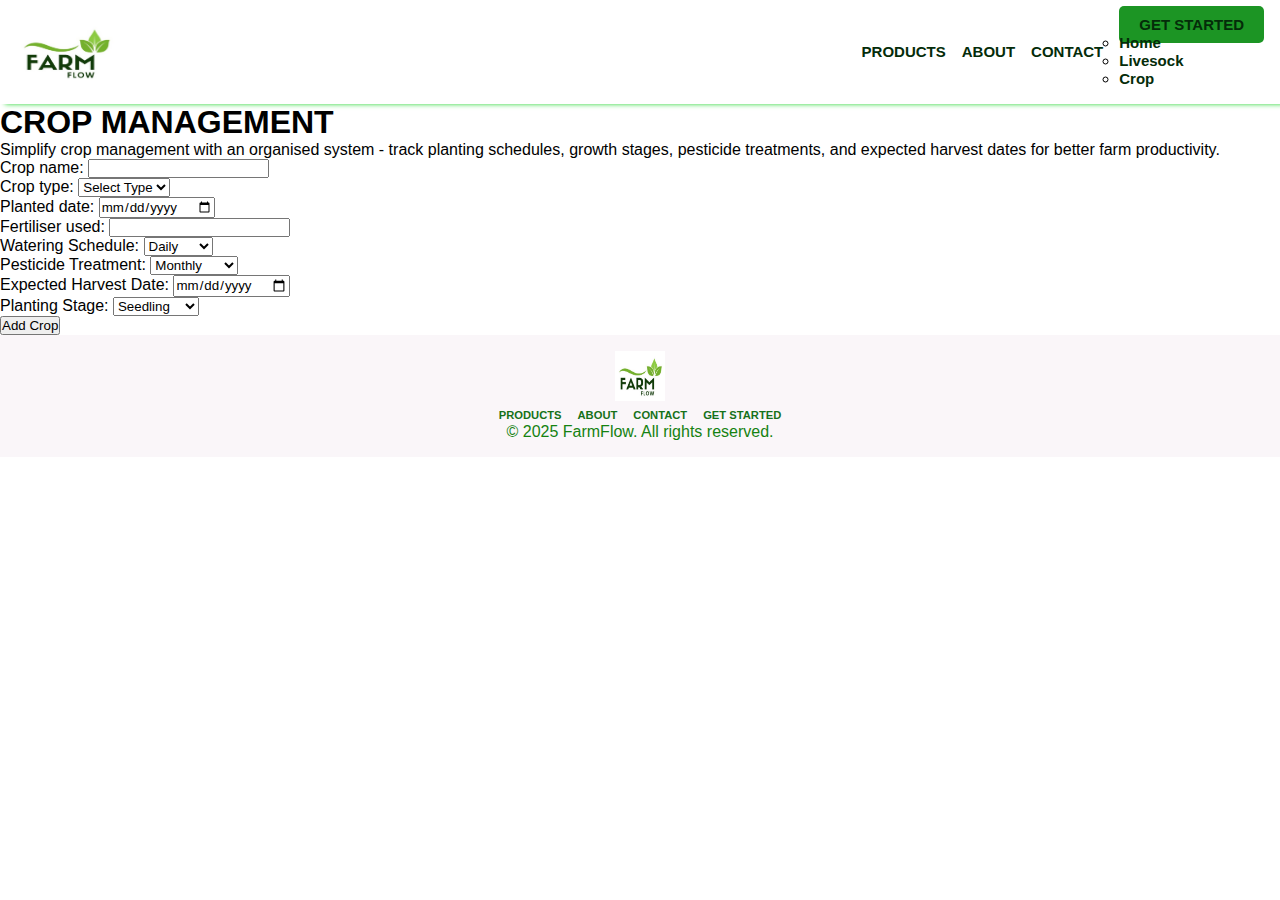
==== crop.html @ d1b39164 "Update crop.html" ====
<!DOCTYPE html>
<html lang="en">

<head>
    <meta charset="UTF-8">
    <meta name="viewport" content="width=device-width, initial-scale=1.0">
    <title>Smart Farming Solutions | FarmFlow</title>
    <link rel="shortcut icon" type="images/jpg" href="IMAGES/logo.jpg">
    <link rel="stylesheet" href="https://cdnjs.cloudflare.com/ajax/libs/font-awesome/6.4.2/css/all.min.css">
    <link rel="stylesheet" href="style.css">
</head>

<body>
    <header>
        <header>
            <nav>
                <img src="IMAGES/logo.jpg" class="logo">
                <button class="menu-toggle"><i class="fas fa-bars"></i></button>
                <ul class="nav-links">
                    <li><a href="#products">PRODUCTS</a></li>
                    <li><a href="#about">ABOUT</a></li>
                    <li><a href="#contact">CONTACT</a></li>
                    <li class="dropdown"><a href="#" class="btn">GET STARTED</a>
                        <ul id="dropdown-menu">
                            <li><a href="index.html">Home</a></li>
                            <li><a href="livestock.html">Livesock</a></li>
                            <li><a href="crop.html">Crop</a></li>
                        </ul>
                    </li>
                </ul>
            </nav>
        </header>
    </header>
    <section id="crop">
    <h1>CROP MANAGEMENT</h1>
    <p> Simplify crop management with an organised system - track planting schedules, growth stages, pesticide
        treatments, and expected harvest dates for better farm productivity.</p>
        <div class="crop-form">
    <form action="">
        <label for="crop-name">Crop name:</label>
        <input type="text" required> <br>

        <label for="">Crop type:</label>
        <select name="" id="">
            <option value="">Select Type</option>
            <option value="">Grains </option>
            <option value="">Fruits</option>
            <option value="">Vegetables</option>
        </select> <br>

        <label for="">Planted date:</label>
        <input type="date"> <br>

        <label for="">Fertiliser used:</label>
        <input type="text"> <br>


        <label for="">Watering Schedule:</label>
        <select name="" id="">
            <option value="">Daily</option>
            <option value="">Weekly</option>
            <option value="">Monthly</option>
        </select> <br>

        <label for="">Pesticide Treatment:</label>
        <select name="" id="">
            <option value="">Monthly</option>
            <option value="">Quarterly</option>
            <option value="">Bi-annually</option>
        </select> <br>

        <label for="">Expected Harvest Date:</label>
        <input type="date"> <br>

        <label for="">Planting Stage:</label>
        <select name="" id="">
            <option value="Seedling">Seedling</option>
            <option value="">Vegetative</option>
            <option value="">Harvesting</option> <br>
        </select> <br>

        <button>Add Crop</button>

    </form>
</div>
</section>

    <footer class="footer">
        <div class="container">
            <div class="footer-logo">
                <img src="IMAGES/logo.jpg" alt=" Company logo" style="width: 50px; 
                 height: 50px;"></a>
            </div>

            <div class="footer-nav">
                <ul>
                    <li><a href="#products">PRODUCTS</a></li>
                    <li><a href="#about">ABOUT</a></li>
                    <li><a href="#contact">CONTACT</a></li>
                    <li><a href="#cta">GET STARTED</a></li>
                </ul>
            </div>

            <P class="footer-copyright">
                &copy; 2025 FarmFlow. All rights reserved.
            </P>
        </div>
    </footer>
<script src="script.js"></script>
</body>

</html>
---- style.css ----
*{
    margin: 0;
    padding: 0;
    box-sizing: border-box;
    font-family: 'Segoe UI', Tahoma, Geneva, Verdana, sans-serif; 
}
body {
    width: 100%;
}

/* NavBar */
nav {
    display: flex;
    justify-content: space-between;
    align-items: center;
    padding: 1rem 1rem;
    background-color: white;
    position: relative;
    box-shadow:5px 0px 5px #21d62d;
}

.nav-links {
    display: flex;
    align-items: center;
    gap: 1rem;
    list-style: none;
}

.nav-links li a {
    color: rgb(4, 44, 9);
    text-decoration: none;
    font-size: 15px;
    font-weight: 700;
}
.nav-links li a:hover,
.nav-links li a.active {
    color: rgb(80, 219, 52);
}
.logo{
    width: 100px;
    height: 65px;
}
.menu-toggle {
    display: none;
    font-size: 24px;
    background: none;
    border: none;
    cursor: pointer;
    color: rgb(4, 44, 9);
}

/* Hero Section */
.hero {
    background-image: url(IMAGES/back3.jpg);
    position: relative;
    height: 80vh;
    width:auto;
    display: flex;
    flex-direction: column;
    align-items: center;
    justify-content: center;
    background-repeat: no-repeat;
    background-size: cover;
    text-align: center;
    padding: 20px;
}
.btn {
    background-color: #1c9524;
    padding: 10px 20px;
    border-radius: 5px;
    text-decoration: none;
    color: rgb(250, 245, 245);
}
.btn:hover{
background-color: rgb(7, 68, 31);
color: rgb(255, 255, 255);
}
.text-background {
    background-color: rgba(244, 240, 242, 0.678);
    width: auto;
    height: auto;
    padding: 2rem;
    border-radius: 20px;
}
.hero h1 {
    font-size: 2.5rem;
    color: #1c9524;
}
.hero p{
    font-size: 1rem;
    color: #052b08;
    margin-bottom: 2rem; 
}
/* Products Section */
.products {
    text-align: center;
    padding: 50px 20px;
    color: #1c9524;
    font-size: 20px;
}

.feature-list {
    display: flex;
    justify-content: center;
    flex-wrap: wrap;
    gap: 3rem;
    padding: 2rem 1rem;
    background-color: white
}

.feature {
    width: calc(100% / 3 - 2rem);
    min-width: 200px;
    padding: 1rem;
    border-radius: 15px;
    cursor: pointer;
    box-shadow: 6px 6px 10px rgb(38, 85, 6);
    background-color: rgb(255, 255, 255);
    text-align: center;
    transition: background-color 0.3s;

}
.feature img {
    width: 80%;
    border-radius: 15px;
}
.feature h3{
    font-size: 20px;
    color: #052b08;
}
.feature p{
    font-size: 15px;
}
/* Call to Action */
.cta {
    text-align: center;
    padding: 40px;
    background: #066e0e;
    color: white;
} 

.cta button {
    padding: 10px 20px;
    border: none;
    background: white;
    color: #13761f;
    font-size: 1.2rem;
    font-weight: 600;
    margin: 10px;
    border-radius: 5px;
}
.cta button:hover{
    background-color: rgb(7, 68, 31);
color: rgb(255, 255, 255);
}

/* Contact */
.contact {
    background-image: url(IMAGES/farm.jpg);
    padding: 30px;
    color: white;
    margin-top: 20px;
    position: relative;
    height: 50vh;
    width:auto;
    flex-direction: column;
    justify-content: center;
    background-repeat: no-repeat;
    background-size: cover;  
}
.contact h2{
    font-size: 3rem;
    font-style: italic;
}

.contact p{
    font-size: 1.1rem;
}
/* footer */
.footer {
    background-color: #faf6f9;
    color: #158211;
    padding: 1rem;
    text-align: center;
}

.footer-nav ul {
    list-style: none;
    display: flex;
    justify-content: center;
    gap: 1rem;
}

.footer-nav ul li a {
    text-decoration: none;
    color: #167119;
    font-size: 0.7rem;
    font-weight: 600;
}

.footer-nav ul li a:hover {
    color: #091a01;
}
p2 {
    font-size: 10px;
    margin: 0;
    padding: 10PX;
    color: #066e0d;
}


@media (max-width: 768px) {
    .nav-links {
        display: none;
        flex-direction: column;
        position: absolute;
        top: 97px;
        right: 0;
        background: white;
        width: 100%;
        box-shadow: 0 4px 6px rgba(0, 0, 0, 0.842);
        padding: 10px 10px 20px 10px;
        z-index: 10;
    }

    .nav-links.active {
        display: flex;
    }

    .menu-toggle {
        display: block;
    }
}
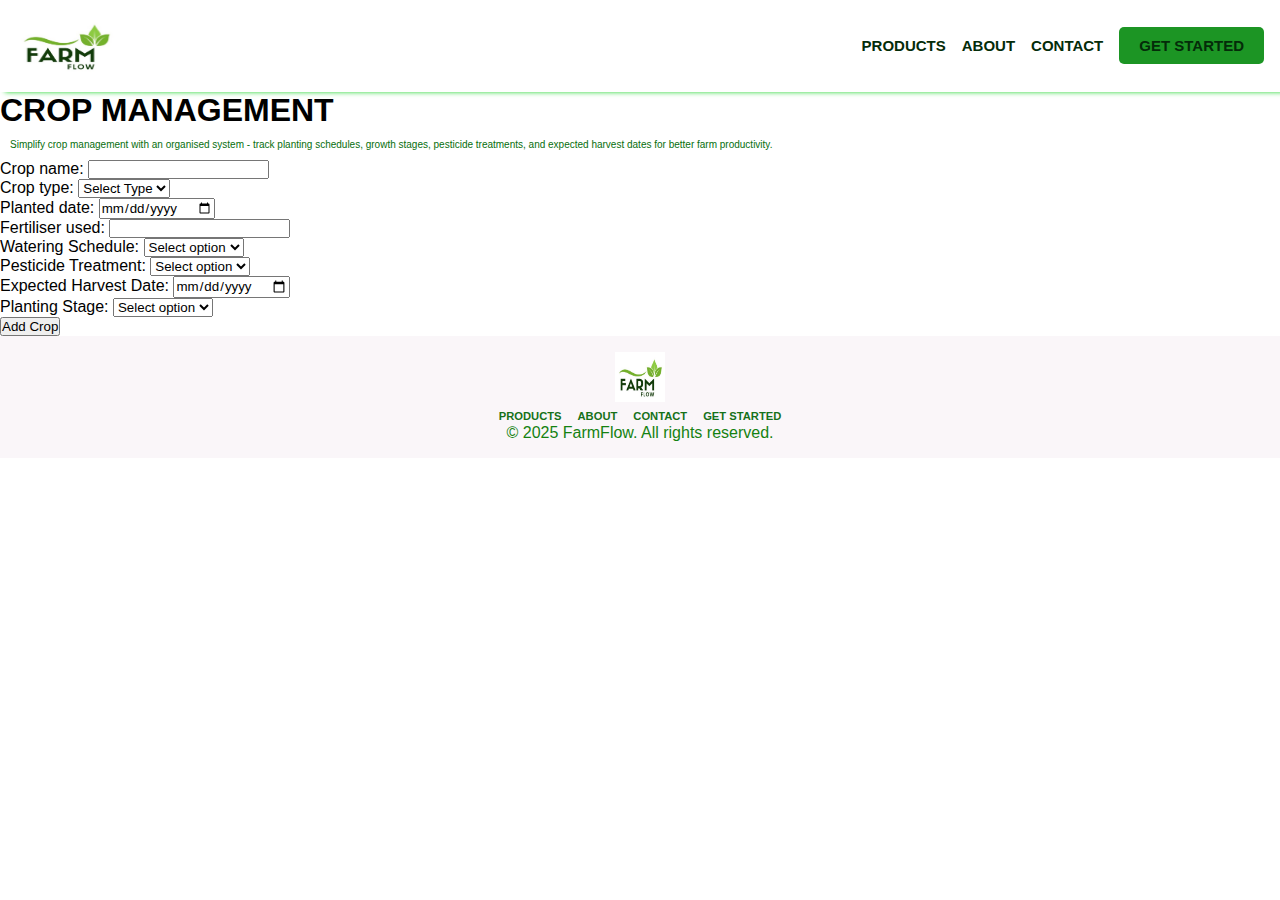
==== commit 05d250eb: "Add files via upload" ====
--- a/crop.html
+++ b/crop.html
@@ -1,95 +1,85 @@
 <!DOCTYPE html>
 <html lang="en">
-
 <head>
     <meta charset="UTF-8">
     <meta name="viewport" content="width=device-width, initial-scale=1.0">
     <title>Smart Farming Solutions | FarmFlow</title>
     <link rel="shortcut icon" type="images/jpg" href="IMAGES/logo.jpg">
-    <link rel="stylesheet" href="https://cdnjs.cloudflare.com/ajax/libs/font-awesome/6.4.2/css/all.min.css">
     <link rel="stylesheet" href="style.css">
+    <script defer src="script.js"></script>
+
 </head>
-
 <body>
     <header>
-        <header>
-            <nav>
-                <img src="IMAGES/logo.jpg" class="logo">
-                <button class="menu-toggle"><i class="fas fa-bars"></i></button>
-                <ul class="nav-links">
-                    <li><a href="#products">PRODUCTS</a></li>
-                    <li><a href="#about">ABOUT</a></li>
-                    <li><a href="#contact">CONTACT</a></li>
-                    <li class="dropdown"><a href="#" class="btn">GET STARTED</a>
-                        <ul id="dropdown-menu">
-                            <li><a href="index.html">Home</a></li>
-                            <li><a href="livestock.html">Livesock</a></li>
-                            <li><a href="crop.html">Crop</a></li>
-                        </ul>
-                    </li>
-                </ul>
-            </nav>
-        </header>
-    </header>
-    <section id="crop">
+        <nav>
+            <img src="IMAGES/logo.jpg" style="width: 100px; height: 60px;"></img>
+            <ul class="nav-links">
+                <li><a href="#products">PRODUCTS</a></li>
+                <li><a href="#about">ABOUT</a></li>
+                <li><a href="#contact">CONTACT</a></li>
+                <li><a href="#cta" class="btn">GET STARTED</a></li>
+            </ul>
+
+     </nav>
+    </header>       
     <h1>CROP MANAGEMENT</h1>
-    <p> Simplify crop management with an organised system - track planting schedules, growth stages, pesticide
-        treatments, and expected harvest dates for better farm productivity.</p>
-        <div class="crop-form">
+<p> Simplify crop management with an organised system - track planting schedules, growth stages, pesticide treatments, and expected harvest dates for better farm productivity.</p>
     <form action="">
         <label for="crop-name">Crop name:</label>
         <input type="text" required> <br>
 
         <label for="">Crop type:</label>
         <select name="" id="">
-            <option value="">Select Type</option>
-            <option value="">Grains </option>
-            <option value="">Fruits</option>
-            <option value="">Vegetables</option>
-        </select> <br>
+        <option value="">Select Type</option>
+        <option value="">Grains </option>
+        <option value="">Fruits</option>
+        <option value="">Vegetables</option>
+    </select> <br>
 
-        <label for="">Planted date:</label>
-        <input type="date"> <br>
+    <label for="">Planted date:</label>
+    <input type="date"> <br>
 
-        <label for="">Fertiliser used:</label>
-        <input type="text"> <br>
+    <label for="">Fertiliser used:</label>
+    <input type="text"> <br>
 
 
-        <label for="">Watering Schedule:</label>
-        <select name="" id="">
-            <option value="">Daily</option>
-            <option value="">Weekly</option>
-            <option value="">Monthly</option>
-        </select> <br>
+    <label for="">Watering Schedule:</label>
+    
+    <select name="" id="">
+        <option value="">Select option</option>
+        <option value="">Daily</option>
+        <option value="">Weekly</option>
+        <option value="">Monthly</option>
+    </select> <br>
 
-        <label for="">Pesticide Treatment:</label>
-        <select name="" id="">
-            <option value="">Monthly</option>
-            <option value="">Quarterly</option>
-            <option value="">Bi-annually</option>
-        </select> <br>
+    <label for="">Pesticide Treatment:</label>
+   <select name="" id="">
+    <option value="">Select option</option>
+        <option value="">Monthly</option>
+        <option value="">Quarterly</option>
+        <option value="">Bi-annually</option></optgroup>
+    </select> <br>
 
-        <label for="">Expected Harvest Date:</label>
-        <input type="date"> <br>
+    <label for="">Expected Harvest Date:</label>
+    <input type="date"> <br>
 
-        <label for="">Planting Stage:</label>
-        <select name="" id="">
-            <option value="Seedling">Seedling</option>
-            <option value="">Vegetative</option>
-            <option value="">Harvesting</option> <br>
-        </select> <br>
-
-        <button>Add Crop</button>
+    <label for="">Planting Stage:</label>
+    <select name="" id="">
+        <option value="">Select option</option>
+        <option value="Seedling">Seedling</option>
+        <option value="">Vegetative</option>
+        <option value="">Harvesting</option>  <br>
+</select> <br>
+    
+<button>Add Crop</button> 
 
     </form>
-</div>
-</section>
 
     <footer class="footer">
         <div class="container">
             <div class="footer-logo">
                 <img src="IMAGES/logo.jpg" alt=" Company logo" style="width: 50px; 
-                 height: 50px;"></a>
+                 height: 50PX;"></a>
             </div>
 
             <div class="footer-nav">
@@ -97,16 +87,15 @@
                     <li><a href="#products">PRODUCTS</a></li>
                     <li><a href="#about">ABOUT</a></li>
                     <li><a href="#contact">CONTACT</a></li>
-                    <li><a href="#cta">GET STARTED</a></li>
-                </ul>
+                    <li><a href="#cta">GET STARTED</a></li>  
+                  </ul>  
             </div>
-
-            <P class="footer-copyright">
+    
+            <P2 class="footer-copyright">
                 &copy; 2025 FarmFlow. All rights reserved.
-            </P>
+            </P2>
         </div>
     </footer>
-<script src="script.js"></script>
+
 </body>
-
-</html>
+</html>--- a/style.css
+++ b/style.css
@@ -1,233 +1,434 @@
-*{
-    margin: 0;
-    padding: 0;
-    box-sizing: border-box;
-    font-family: 'Segoe UI', Tahoma, Geneva, Verdana, sans-serif; 
-}
+* {
+  margin: 0;
+  padding: 0;
+  box-sizing: border-box;
+  font-family: "Segoe UI", Tahoma, Geneva, Verdana, sans-serif;
+}
+
 body {
-    width: 100%;
+  width: 100%;
 }
 
 /* NavBar */
 nav {
-    display: flex;
-    justify-content: space-between;
-    align-items: center;
-    padding: 1rem 1rem;
-    background-color: white;
-    position: relative;
-    box-shadow:5px 0px 5px #21d62d;
+  display: flex;
+  justify-content: space-between;
+  align-items: center;
+  padding: 1rem 1rem;
+  background-color: white;
+  position: relative;
+  box-shadow: 5px 0px 5px #21d62d;
 }
 
 .nav-links {
-    display: flex;
-    align-items: center;
-    gap: 1rem;
-    list-style: none;
+  display: flex;
+  align-items: center;
+  gap: 1rem;
+  list-style: none;
 }
 
 .nav-links li a {
-    color: rgb(4, 44, 9);
-    text-decoration: none;
-    font-size: 15px;
-    font-weight: 700;
-}
+  color: rgb(4, 44, 9);
+  text-decoration: none;
+  font-size: 15px;
+  font-weight: 700;
+}
+
 .nav-links li a:hover,
 .nav-links li a.active {
-    color: rgb(80, 219, 52);
-}
-.logo{
-    width: 100px;
-    height: 65px;
+  color: rgb(80, 219, 52);
+}
+
+.logo {
+  width: 100px;
+  height: 65px;
 }
 .menu-toggle {
-    display: none;
-    font-size: 24px;
-    background: none;
-    border: none;
-    cursor: pointer;
-    color: rgb(4, 44, 9);
+  display: none;
+  font-size: 24px;
+  background: none;
+  border: none;
+  cursor: pointer;
+  color: rgb(4, 44, 9);
 }
 
 /* Hero Section */
 .hero {
-    background-image: url(IMAGES/back3.jpg);
-    position: relative;
-    height: 80vh;
-    width:auto;
+  background-image: url(IMAGES/back3.jpg);
+  position: relative;
+  height: 80vh;
+  width: auto;
+  display: flex;
+  flex-direction: column;
+  align-items: center;
+  justify-content: center;
+  background-repeat: no-repeat;
+  background-size: cover;
+  text-align: center;
+  padding: 20px;
+}
+
+.btn {
+  background-color: #1c9524;
+  padding: 10px 20px;
+  border-radius: 5px;
+  text-decoration: none;
+  color: rgb(250, 245, 245);
+}
+
+.btn:hover {
+  background-color: rgb(7, 68, 31);
+  color: rgb(255, 255, 255);
+}
+
+.text-background {
+  background-color: rgba(244, 240, 242, 0.678);
+  width: auto;
+  height: auto;
+  padding: 2rem;
+  border-radius: 20px;
+}
+
+.hero h1 {
+  font-size: 2.5rem;
+  color: #1c9524;
+}
+
+.hero p {
+  font-size: 1rem;
+  color: #052b08;
+  margin-bottom: 2rem;
+}
+
+/* Products Section */
+.products {
+  text-align: center;
+  padding: 50px 20px;
+  color: #1c9524;
+  font-size: 20px;
+}
+
+.feature-list {
+  display: flex;
+  justify-content: center;
+  flex-wrap: wrap;
+  gap: 3rem;
+  padding: 2rem 1rem;
+  background-color: white;
+}
+
+.feature {
+  width: calc(100% / 3 - 2rem);
+  min-width: 200px;
+  padding: 1rem;
+  border-radius: 15px;
+  cursor: pointer;
+  box-shadow: 6px 6px 10px rgb(38, 85, 6);
+  background-color: rgb(255, 255, 255);
+  text-align: center;
+  transition: background-color 0.3s;
+}
+
+.feature img {
+  width: 80%;
+  border-radius: 15px;
+  object-fit: cover;
+}
+
+.feature h3 {
+  font-size: 20px;
+  color: #052b08;
+}
+
+.feature p {
+  font-size: 15px;
+}
+
+/* Call to Action */
+.cta {
+  text-align: center;
+  padding: 40px;
+  background: #066e0e;
+  color: white;
+}
+
+.cta button {
+  padding: 10px 20px;
+  border: none;
+  background: white;
+  color: #13761f;
+  font-size: 1.2rem;
+  font-weight: 600;
+  margin: 10px;
+  border-radius: 5px;
+}
+
+.cta button:hover {
+  background-color: rgb(7, 68, 31);
+  color: rgb(255, 255, 255);
+}
+
+/* Contact */
+.contact {
+  background-image: url(IMAGES/farm.jpg);
+  padding: 30px;
+  color: white;
+  margin-top: 20px;
+  position: relative;
+  height: 50vh;
+  width: auto;
+  flex-direction: column;
+  justify-content: center;
+  background-repeat: no-repeat;
+  background-size: cover;
+}
+
+.contact h2 {
+  font-size: 3rem;
+  font-style: italic;
+}
+
+.contact p {
+  font-size: 1.1rem;
+}
+
+/* footer */
+.footer {
+  background-color: #faf6f9;
+  color: #158211;
+  padding: 1rem;
+  text-align: center;
+}
+
+.footer-nav ul {
+  list-style: none;
+  display: flex;
+  justify-content: center;
+  gap: 1rem;
+}
+
+.footer-nav ul li a {
+  text-decoration: none;
+  color: #167119;
+  font-size: 0.7rem;
+  font-weight: 600;
+}
+
+.footer-nav ul li a:hover {
+  color: #091a01;
+}
+
+p {
+  font-size: 10px;
+  margin: 0;
+  padding: 10px;
+  color: #066e0d;
+}
+
+
+/* Get Started Dropdown */
+
+.dropdown {
+    position: relative; 
+}
+
+#dropdown-menu {
+    display: none;  
+    position: absolute;
+    background-color: #1c9524;
+    width: 100%;
+    top: 200%;
+    left: 0;   
+    list-style-type: none;
+    padding: 10px;
+    margin: 0;
+    z-index: 1;
+}
+
+.dropdown:hover #dropdown-menu,
+.dropdown:focus-within #dropdown-menu {
+    display: block;  
+}
+
+#dropdown-menu li {
+    padding: 8px 12px;
+}
+
+#dropdown-menu a {
+    color:  rgb(4, 44, 9);
+    text-decoration: none;
+}
+
+#dropdown-menu a:hover, #dropdown-menu a:focus  {
+    background-color: rgb(7, 68, 31);
+  color: rgb(255, 255, 255);
+}
+
+
+/* livestock and crop */
+
+#add-animal,
+#crop {
+  padding: 48px;
+  background-color: #fff;
+  text-align: center;
+}
+
+#add-animal h1,
+#crop h1 {
+  font-size: 2.5rem;
+  font-weight: 900;
+  color: #4caf50;
+  margin-bottom: 16px;
+}
+
+#add-animal h2 {
+  font-size: 2rem;
+  font-weight: 900;
+  color: #4caf50;
+  margin-bottom: 24px;
+}
+
+#add-animal p,
+#crop p {
+  font-size: 1.1rem;
+  color: #000;
+  margin-bottom: 32px;
+}
+
+.livestock-images {
+  display: flex;
+  justify-content: center;
+  gap: 30px;
+  margin-bottom: 60px;
+}
+
+.livestock-images img {
+  width: 300px;
+  border-radius: 8px;
+  object-fit: cover;
+}
+
+.livestock-form,
+.crop-form {
+  background-color: rgba(157, 231, 177, 0.678);
+  box-shadow: 6px 6px 10px rgb(38, 85, 6);
+  width: 60%;
+  margin: 0 auto;
+  padding: 20px;
+  border-radius: 12px;
+}
+
+.livestock-form form,
+.crop-form form {
+  max-width: 600px;
+  margin: 0 auto;
+  text-align: left;
+}
+
+.livestock-form form label,
+.crop-form form label {
+  display: block;
+  font-size: 1rem;
+  margin-top: 1rem;
+  color: #000;
+}
+
+.livestock-form form select,
+.livestock-form form input,
+.crop-form form select,
+.crop-form form input {
+  width: 100%;
+  padding: 14px;
+  margin-top: 8px;
+  font-size: 1rem;
+  border: 1px solid #ccc;
+  border-radius: 5px;
+  background-color: #f9f9f9;
+}
+
+.livestock-form button,
+.crop-form button {
+  background-color: #4caf50;
+  color: white;
+  border: none;
+  padding: 16px 32px;
+  font-size: 1.2rem;
+  border-radius: 5px;
+  cursor: pointer;
+  margin-top: 32px;
+  transition: background-color 0.3s ease;
+}
+
+.livestock-form button:hover,
+.crop-form button:hover {
+  background-color: #45a049;
+}
+
+
+
+@media (max-width: 768px) {
+  .nav-links {
+    display: none;
+    flex-direction: column;
+    align-items: flex-start;
+    position: absolute;
+    top: 97px;
+    right: 0;
+    background: white;
+    width: 100%;
+    box-shadow: 0 4px 6px rgba(0, 0, 0, 0.842);
+    padding: 10px 10px 20px 10px;
+    z-index: 10;
+  }
+
+  .nav-links.active {
+    display: flex;
+  }
+
+  .menu-toggle {
+    display: block;
+  }
+
+  /* home-page */
+  
+  .feature {
+    width: 100%;
+  }
+  
+  .feature img {
+    width: 100%;
+  } 
+  
+  
+  /* livestock and crop */
+  .livestock-images {
     display: flex;
     flex-direction: column;
-    align-items: center;
+    flex-wrap: wrap;
     justify-content: center;
-    background-repeat: no-repeat;
-    background-size: cover;
-    text-align: center;
-    padding: 20px;
-}
-.btn {
-    background-color: #1c9524;
-    padding: 10px 20px;
-    border-radius: 5px;
-    text-decoration: none;
-    color: rgb(250, 245, 245);
-}
-.btn:hover{
-background-color: rgb(7, 68, 31);
-color: rgb(255, 255, 255);
-}
-.text-background {
-    background-color: rgba(244, 240, 242, 0.678);
-    width: auto;
-    height: auto;
-    padding: 2rem;
-    border-radius: 20px;
-}
-.hero h1 {
-    font-size: 2.5rem;
-    color: #1c9524;
-}
-.hero p{
-    font-size: 1rem;
-    color: #052b08;
-    margin-bottom: 2rem; 
-}
-/* Products Section */
-.products {
-    text-align: center;
-    padding: 50px 20px;
-    color: #1c9524;
-    font-size: 20px;
-}
-
-.feature-list {
-    display: flex;
-    justify-content: center;
-    flex-wrap: wrap;
-    gap: 3rem;
-    padding: 2rem 1rem;
-    background-color: white
-}
-
-.feature {
-    width: calc(100% / 3 - 2rem);
-    min-width: 200px;
-    padding: 1rem;
-    border-radius: 15px;
-    cursor: pointer;
-    box-shadow: 6px 6px 10px rgb(38, 85, 6);
-    background-color: rgb(255, 255, 255);
-    text-align: center;
-    transition: background-color 0.3s;
-
-}
-.feature img {
-    width: 80%;
-    border-radius: 15px;
-}
-.feature h3{
-    font-size: 20px;
-    color: #052b08;
-}
-.feature p{
-    font-size: 15px;
-}
-/* Call to Action */
-.cta {
-    text-align: center;
-    padding: 40px;
-    background: #066e0e;
-    color: white;
-} 
-
-.cta button {
-    padding: 10px 20px;
-    border: none;
-    background: white;
-    color: #13761f;
-    font-size: 1.2rem;
-    font-weight: 600;
-    margin: 10px;
-    border-radius: 5px;
-}
-.cta button:hover{
-    background-color: rgb(7, 68, 31);
-color: rgb(255, 255, 255);
-}
-
-/* Contact */
-.contact {
-    background-image: url(IMAGES/farm.jpg);
-    padding: 30px;
-    color: white;
-    margin-top: 20px;
-    position: relative;
-    height: 50vh;
-    width:auto;
-    flex-direction: column;
-    justify-content: center;
-    background-repeat: no-repeat;
-    background-size: cover;  
-}
-.contact h2{
-    font-size: 3rem;
-    font-style: italic;
-}
-
-.contact p{
-    font-size: 1.1rem;
-}
-/* footer */
-.footer {
-    background-color: #faf6f9;
-    color: #158211;
-    padding: 1rem;
-    text-align: center;
-}
-
-.footer-nav ul {
-    list-style: none;
-    display: flex;
-    justify-content: center;
-    gap: 1rem;
-}
-
-.footer-nav ul li a {
-    text-decoration: none;
-    color: #167119;
-    font-size: 0.7rem;
-    font-weight: 600;
-}
-
-.footer-nav ul li a:hover {
-    color: #091a01;
-}
-p2 {
-    font-size: 10px;
-    margin: 0;
-    padding: 10PX;
-    color: #066e0d;
-}
-
-
-@media (max-width: 768px) {
-    .nav-links {
-        display: none;
-        flex-direction: column;
-        position: absolute;
-        top: 97px;
-        right: 0;
-        background: white;
-        width: 100%;
-        box-shadow: 0 4px 6px rgba(0, 0, 0, 0.842);
-        padding: 10px 10px 20px 10px;
-        z-index: 10;
-    }
-
-    .nav-links.active {
-        display: flex;
-    }
-
-    .menu-toggle {
-        display: block;
-    }
-}+    gap: 30px;
+    margin-bottom: 60px;
+  }
+
+  .livestock-form,
+.crop-form {
+  width: 100%;
+}
+
+.livestock-form form select,
+.livestock-form form input,
+.crop-form form select,
+.crop-form form input {
+  padding: 10px;
+  font-size: 0.8rem;
+}
+
+.livestock-form button,
+.crop-form button {
+  padding: 10px 20px;
+  margin-top: 16px;
+}
+
+
+}
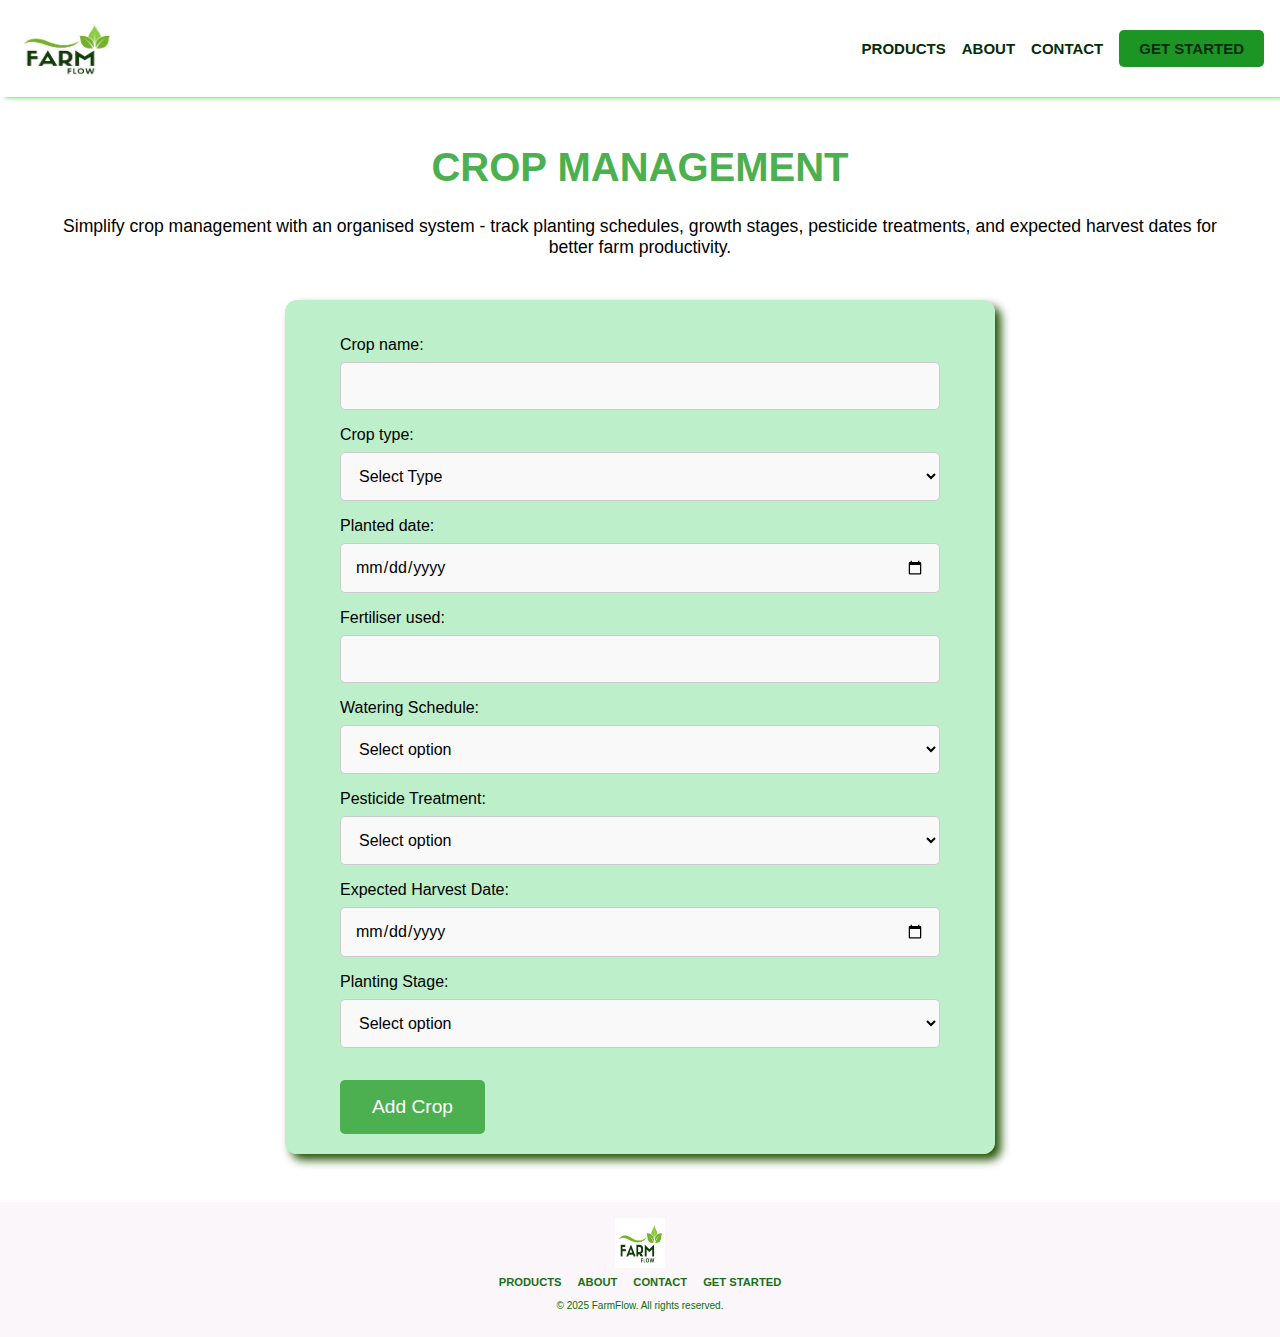
==== commit 254a0230: "Update crop.html" ====
--- a/crop.html
+++ b/crop.html
@@ -1,85 +1,98 @@
 <!DOCTYPE html>
 <html lang="en">
+
 <head>
     <meta charset="UTF-8">
     <meta name="viewport" content="width=device-width, initial-scale=1.0">
     <title>Smart Farming Solutions | FarmFlow</title>
     <link rel="shortcut icon" type="images/jpg" href="IMAGES/logo.jpg">
+    <link rel="stylesheet" href="https://cdnjs.cloudflare.com/ajax/libs/font-awesome/6.4.2/css/all.min.css">
     <link rel="stylesheet" href="style.css">
-    <script defer src="script.js"></script>
+</head>
 
-</head>
 <body>
     <header>
-        <nav>
-            <img src="IMAGES/logo.jpg" style="width: 100px; height: 60px;"></img>
-            <ul class="nav-links">
-                <li><a href="#products">PRODUCTS</a></li>
-                <li><a href="#about">ABOUT</a></li>
-                <li><a href="#contact">CONTACT</a></li>
-                <li><a href="#cta" class="btn">GET STARTED</a></li>
-            </ul>
-
-     </nav>
-    </header>       
+        <header>
+            <nav>
+                <img src="IMAGES/logo.jpg" class="logo">
+                <button class="menu-toggle"><i class="fas fa-bars"></i></button>
+                <ul class="nav-links">
+                    <li><a href="#products">PRODUCTS</a></li>
+                    <li><a href="#about">ABOUT</a></li>
+                    <li><a href="#contact">CONTACT</a></li>
+                    <li class="dropdown"><a href="#" class="btn">GET STARTED</a>
+                        <ul id="dropdown-menu">
+                            <li><a href="index.html">Home</a></li>
+                            <li><a href="livestock.html">Livestock</a></li>
+                            <li><a href="crop.html">Crop</a></li>
+                        </ul>
+                    </li>
+                </ul>
+            </nav>
+        </header>
+    </header>
+    <section id="crop">
     <h1>CROP MANAGEMENT</h1>
-<p> Simplify crop management with an organised system - track planting schedules, growth stages, pesticide treatments, and expected harvest dates for better farm productivity.</p>
+    <p> Simplify crop management with an organised system - track planting schedules, growth stages, pesticide
+        treatments, and expected harvest dates for better farm productivity.</p>
+        <div class="crop-form">
     <form action="">
         <label for="crop-name">Crop name:</label>
         <input type="text" required> <br>
 
         <label for="">Crop type:</label>
         <select name="" id="">
-        <option value="">Select Type</option>
-        <option value="">Grains </option>
-        <option value="">Fruits</option>
-        <option value="">Vegetables</option>
-    </select> <br>
+            <option value="">Select Type</option>
+            <option value="">Grains </option>
+            <option value="">Fruits</option>
+            <option value="">Vegetables</option>
+        </select> <br>
 
-    <label for="">Planted date:</label>
-    <input type="date"> <br>
+        <label for="">Planted date:</label>
+        <input type="date"> <br>
 
-    <label for="">Fertiliser used:</label>
-    <input type="text"> <br>
+        <label for="">Fertiliser used:</label>
+        <input type="text"> <br>
 
 
-    <label for="">Watering Schedule:</label>
-    
-    <select name="" id="">
-        <option value="">Select option</option>
-        <option value="">Daily</option>
-        <option value="">Weekly</option>
-        <option value="">Monthly</option>
-    </select> <br>
+        <label for="">Watering Schedule:</label>
+        <select name="" id="">
+            <option value="">Select option</option>
+            <option value="">Daily</option>
+            <option value="">Weekly</option>
+            <option value="">Monthly</option>
+        </select> <br>
 
-    <label for="">Pesticide Treatment:</label>
-   <select name="" id="">
-    <option value="">Select option</option>
-        <option value="">Monthly</option>
-        <option value="">Quarterly</option>
-        <option value="">Bi-annually</option></optgroup>
-    </select> <br>
+        <label for="">Pesticide Treatment:</label>
+        <select name="" id="">
+            <option value="">Select option</option>
+            <option value="">Monthly</option>
+            <option value="">Quarterly</option>
+            <option value="">Bi-annually</option>
+        </select> <br>
 
-    <label for="">Expected Harvest Date:</label>
-    <input type="date"> <br>
+        <label for="">Expected Harvest Date:</label>
+        <input type="date"> <br>
 
-    <label for="">Planting Stage:</label>
-    <select name="" id="">
-        <option value="">Select option</option>
-        <option value="Seedling">Seedling</option>
-        <option value="">Vegetative</option>
-        <option value="">Harvesting</option>  <br>
-</select> <br>
-    
-<button>Add Crop</button> 
+        <label for="">Planting Stage:</label>
+        <select name="" id="">
+            <option value="">Select option</option>
+            <option value="Seedling">Seedling</option>
+            <option value="">Vegetative</option>
+            <option value="">Harvesting</option> <br>
+        </select> <br>
+
+        <button>Add Crop</button>
 
     </form>
+</div>
+</section>
 
     <footer class="footer">
         <div class="container">
             <div class="footer-logo">
                 <img src="IMAGES/logo.jpg" alt=" Company logo" style="width: 50px; 
-                 height: 50PX;"></a>
+                 height: 50px;"></a>
             </div>
 
             <div class="footer-nav">
@@ -87,15 +100,16 @@
                     <li><a href="#products">PRODUCTS</a></li>
                     <li><a href="#about">ABOUT</a></li>
                     <li><a href="#contact">CONTACT</a></li>
-                    <li><a href="#cta">GET STARTED</a></li>  
-                  </ul>  
+                    <li><a href="#cta">GET STARTED</a></li>
+                </ul>
             </div>
-    
-            <P2 class="footer-copyright">
+
+            <P class="footer-copyright">
                 &copy; 2025 FarmFlow. All rights reserved.
-            </P2>
+            </P>
         </div>
     </footer>
+<script src="script.js"></script>
+</body>
 
-</body>
-</html>+</html>
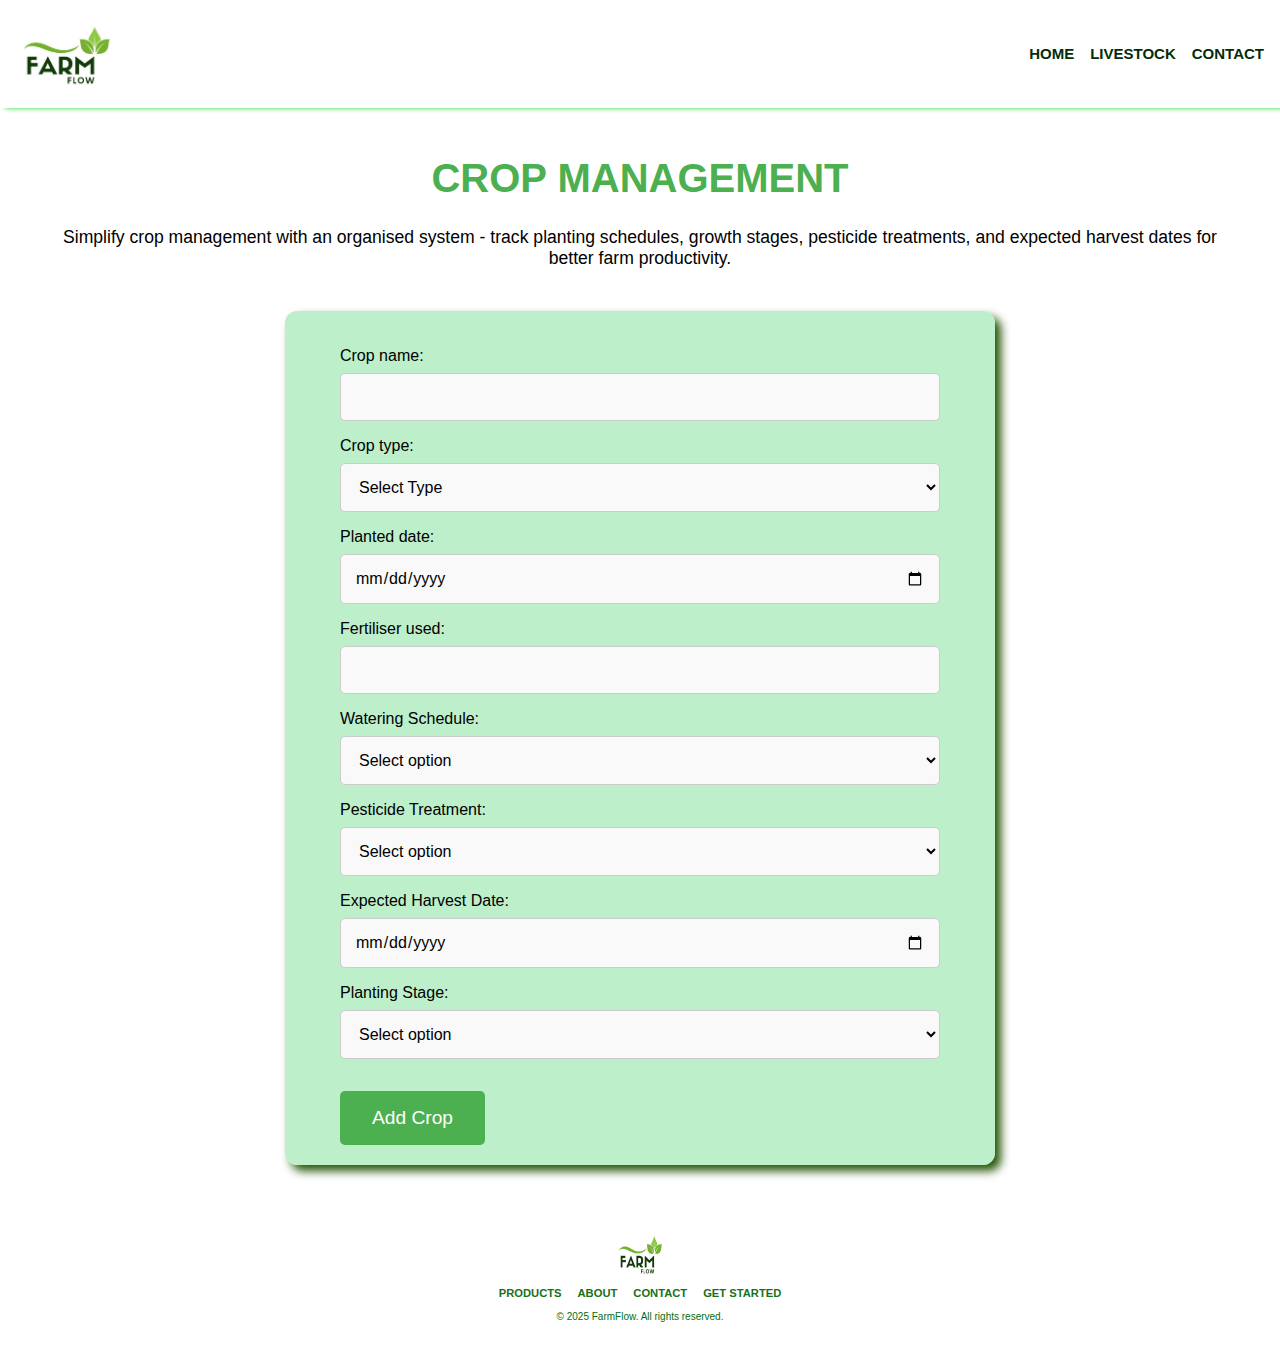
==== commit 01ba74a6: "Add files via upload" ====
--- a/crop.html
+++ b/crop.html
@@ -15,18 +15,11 @@
         <header>
             <nav>
                 <img src="IMAGES/logo.jpg" class="logo">
-                <button class="menu-toggle"><i class="fas fa-bars"></i></button>
+                <button class="menu-toggle" id="menuToggle"><i class="fas fa-bars"></i></button>
                 <ul class="nav-links">
-                    <li><a href="#products">PRODUCTS</a></li>
-                    <li><a href="#about">ABOUT</a></li>
-                    <li><a href="#contact">CONTACT</a></li>
-                    <li class="dropdown"><a href="#" class="btn">GET STARTED</a>
-                        <ul id="dropdown-menu">
-                            <li><a href="index.html">Home</a></li>
-                            <li><a href="livestock.html">Livestock</a></li>
-                            <li><a href="crop.html">Crop</a></li>
-                        </ul>
-                    </li>
+                    <li><a href="index.html">HOME</a></li>
+                    <li><a href="livestock.html">LIVESTOCK</a></li>
+                    <li><a href="#footer">CONTACT</a></li>
                 </ul>
             </nav>
         </header>
@@ -38,57 +31,57 @@
         <div class="crop-form">
     <form action="">
         <label for="crop-name">Crop name:</label>
-        <input type="text" required> <br>
+        <input type="text" name="crop-name" id="crop-name" required> <br>
 
         <label for="">Crop type:</label>
         <select name="" id="">
-            <option value="">Select Type</option>
-            <option value="">Grains </option>
-            <option value="">Fruits</option>
-            <option value="">Vegetables</option>
+            <option value="Select Type">Select Type</option>
+            <option value="Grains">Grains </option>
+            <option value="Fruits">Fruits</option>
+            <option value="Vegetables">Vegetables</option>
         </select> <br>
 
-        <label for="">Planted date:</label>
-        <input type="date"> <br>
+        <label for="planted">Planted date:</label>
+        <input type="date" name="planted" id="planted"> <br>
 
-        <label for="">Fertiliser used:</label>
-        <input type="text"> <br>
+        <label for="fertilizer">Fertiliser used:</label>
+        <input type="text" name="fertilizer" id="fertilizer"> <br>
 
 
         <label for="">Watering Schedule:</label>
         <select name="" id="">
-            <option value="">Select option</option>
-            <option value="">Daily</option>
-            <option value="">Weekly</option>
-            <option value="">Monthly</option>
+            <option value="Select Option">Select option</option>
+            <option value="Daily">Daily</option>
+            <option value="Weekly">Weekly</option>
+            <option value="Monthly">Monthly</option>
         </select> <br>
 
         <label for="">Pesticide Treatment:</label>
         <select name="" id="">
-            <option value="">Select option</option>
-            <option value="">Monthly</option>
-            <option value="">Quarterly</option>
-            <option value="">Bi-annually</option>
+            <option value="Select Option">Select option</option>
+            <option value="Monthly">Monthly</option>
+            <option value="Quarterly">Quarterly</option>
+            <option value="Bi-annually">Bi-annually</option>
         </select> <br>
 
-        <label for="">Expected Harvest Date:</label>
-        <input type="date"> <br>
+        <label for="date">Expected Harvest Date:</label>
+        <input type="date" name="date" id="date"> <br>
 
-        <label for="">Planting Stage:</label>
-        <select name="" id="">
-            <option value="">Select option</option>
+        <label for="stage">Planting Stage:</label>
+        <select name="stage" id="stage">
+            <option value="Select Option">Select option</option>
             <option value="Seedling">Seedling</option>
-            <option value="">Vegetative</option>
-            <option value="">Harvesting</option> <br>
+            <option value="Vegetative">Vegetative</option>
+            <option value="Harvesting">Harvesting</option> <br>
         </select> <br>
 
-        <button>Add Crop</button>
+        <button type="submit">Add Crop</button>
 
     </form>
 </div>
 </section>
 
-    <footer class="footer">
+    <footer class="footer" id="footer">
         <div class="container">
             <div class="footer-logo">
                 <img src="IMAGES/logo.jpg" alt=" Company logo" style="width: 50px; 
@@ -109,7 +102,9 @@
             </P>
         </div>
     </footer>
-<script src="script.js"></script>
+    <script src="crop.js"></script>
+    <script src="script.js"></script>
+
 </body>
 
 </html>
--- a/style.css
+++ b/style.css
@@ -41,7 +41,6 @@
 
 .logo {
   width: 100px;
-  height: 65px;
 }
 .menu-toggle {
   display: none;
@@ -50,6 +49,16 @@
   border: none;
   cursor: pointer;
   color: rgb(4, 44, 9);
+  transition: transform 0.3s ease-in-out;
+}
+.menu-toggle:hover{
+  transform: scale(1.1);
+}
+/* FontAwesome 'X' icon */
+.menu-toggle.active i::before {
+  content: "\f00d"; 
+  font-size: 28px;
+  color: rgb(229, 134, 33);
 }
 
 /* Hero Section */
@@ -68,12 +77,16 @@
   padding: 20px;
 }
 
-.btn {
+.btn { 
+  display: inline-block;
   background-color: #1c9524;
   padding: 10px 20px;
   border-radius: 5px;
   text-decoration: none;
+  font-weight: bold;
   color: rgb(250, 245, 245);
+  border-radius: 5px;
+  transition: 0.3s;
 }
 
 .btn:hover {
@@ -99,6 +112,71 @@
   color: #052b08;
   margin-bottom: 2rem;
 }
+.flower-container {
+  position: absolute;
+  top: 10vh;
+  left: 50%;
+  transform: translateX(-50%);
+}
+
+.flower {
+  width: 25px;
+  transition: transform 0.2s ease;
+}
+
+/* About Section */
+.about-section {
+  display: flex;
+  align-items: center;
+  justify-content: space-between;
+  gap: 20px;
+  padding: 50px;
+  background: #f5f5f5;
+  border-radius: 10px;
+  box-shadow: 0px 4px 8px rgba(0, 0, 0, 0.1);
+}
+.about-content {
+  flex: 1;
+  max-width: 600px;
+}
+.about-content h2 {
+  color: #156c23;
+  margin-bottom: 15px;
+}
+.about-content p {
+  color: #555;
+  line-height: 1.6;
+  margin-bottom: 15px;
+  font-size: 16px;
+}
+.about-content ul {
+  list-style: none;
+  padding: 0;
+}
+.about-content ul li {
+  background: #e8f5e9;
+  padding: 10px;
+  margin-bottom: 8px;
+  border-radius: 5px;
+  display: flex;
+  align-items: center;
+}
+.about-content ul li::before {
+  content: "✔";
+  color: #21d62d;
+  font-weight: bold;
+  margin-right: 10px;
+}
+.about-video {
+  flex: 1;
+  text-align: center;
+}
+.about-video video {
+  max-width: 100%;
+  height: auto;
+  border-radius: 8px;
+  box-shadow: 0px 2px 5px rgba(0, 0, 0, 0.1);
+}
 
 /* Products Section */
 .products {
@@ -118,15 +196,18 @@
 }
 
 .feature {
-  width: calc(100% / 3 - 2rem);
+  width: calc(100% / 3 - 1rem);
   min-width: 200px;
   padding: 1rem;
   border-radius: 15px;
   cursor: pointer;
-  box-shadow: 6px 6px 10px rgb(38, 85, 6);
+  box-shadow: 6px 6px 10px rgba(38, 85, 6, 0.582);
   background-color: rgb(255, 255, 255);
   text-align: center;
-  transition: background-color 0.3s;
+  transition: transform 0.3s ease-in-out;
+}
+.feature:hover {
+  transform: scale(1.03);
 }
 
 .feature img {
@@ -190,11 +271,14 @@
 
 .contact p {
   font-size: 1.1rem;
-}
+  color: white;
+  text-shadow: 3px 2px 5px black;
+}
+
 
 /* footer */
 .footer {
-  background-color: #faf6f9;
+  background-color: white;
   color: #158211;
   padding: 1rem;
   text-align: center;
@@ -343,6 +427,7 @@
   margin-top: 8px;
   font-size: 1rem;
   border: 1px solid #ccc;
+  outline: none;
   border-radius: 5px;
   background-color: #f9f9f9;
 }
@@ -366,12 +451,11 @@
 }
 
 
-
 @media (max-width: 768px) {
   .nav-links {
     display: none;
     flex-direction: column;
-    align-items: flex-start;
+    /* align-items: center; */
     position: absolute;
     top: 97px;
     right: 0;
@@ -381,6 +465,18 @@
     padding: 10px 10px 20px 10px;
     z-index: 10;
   }
+  .nav-links li{
+    width: 100%;
+  }
+  .nav-links li a{
+    text-align: center;
+    display: block;
+    width: 100%;
+    padding: 5px;
+  }
+  .nav-links li a:hover{
+    background-color: #c7fbd275;
+  }
 
   .nav-links.active {
     display: flex;
@@ -390,6 +486,14 @@
     display: block;
   }
 
+  .about-section {
+    flex-direction: column;
+    text-align: center;
+}
+
+.about-content, .about-video {
+    max-width: 100%;
+}
   /* home-page */
   
   .feature {
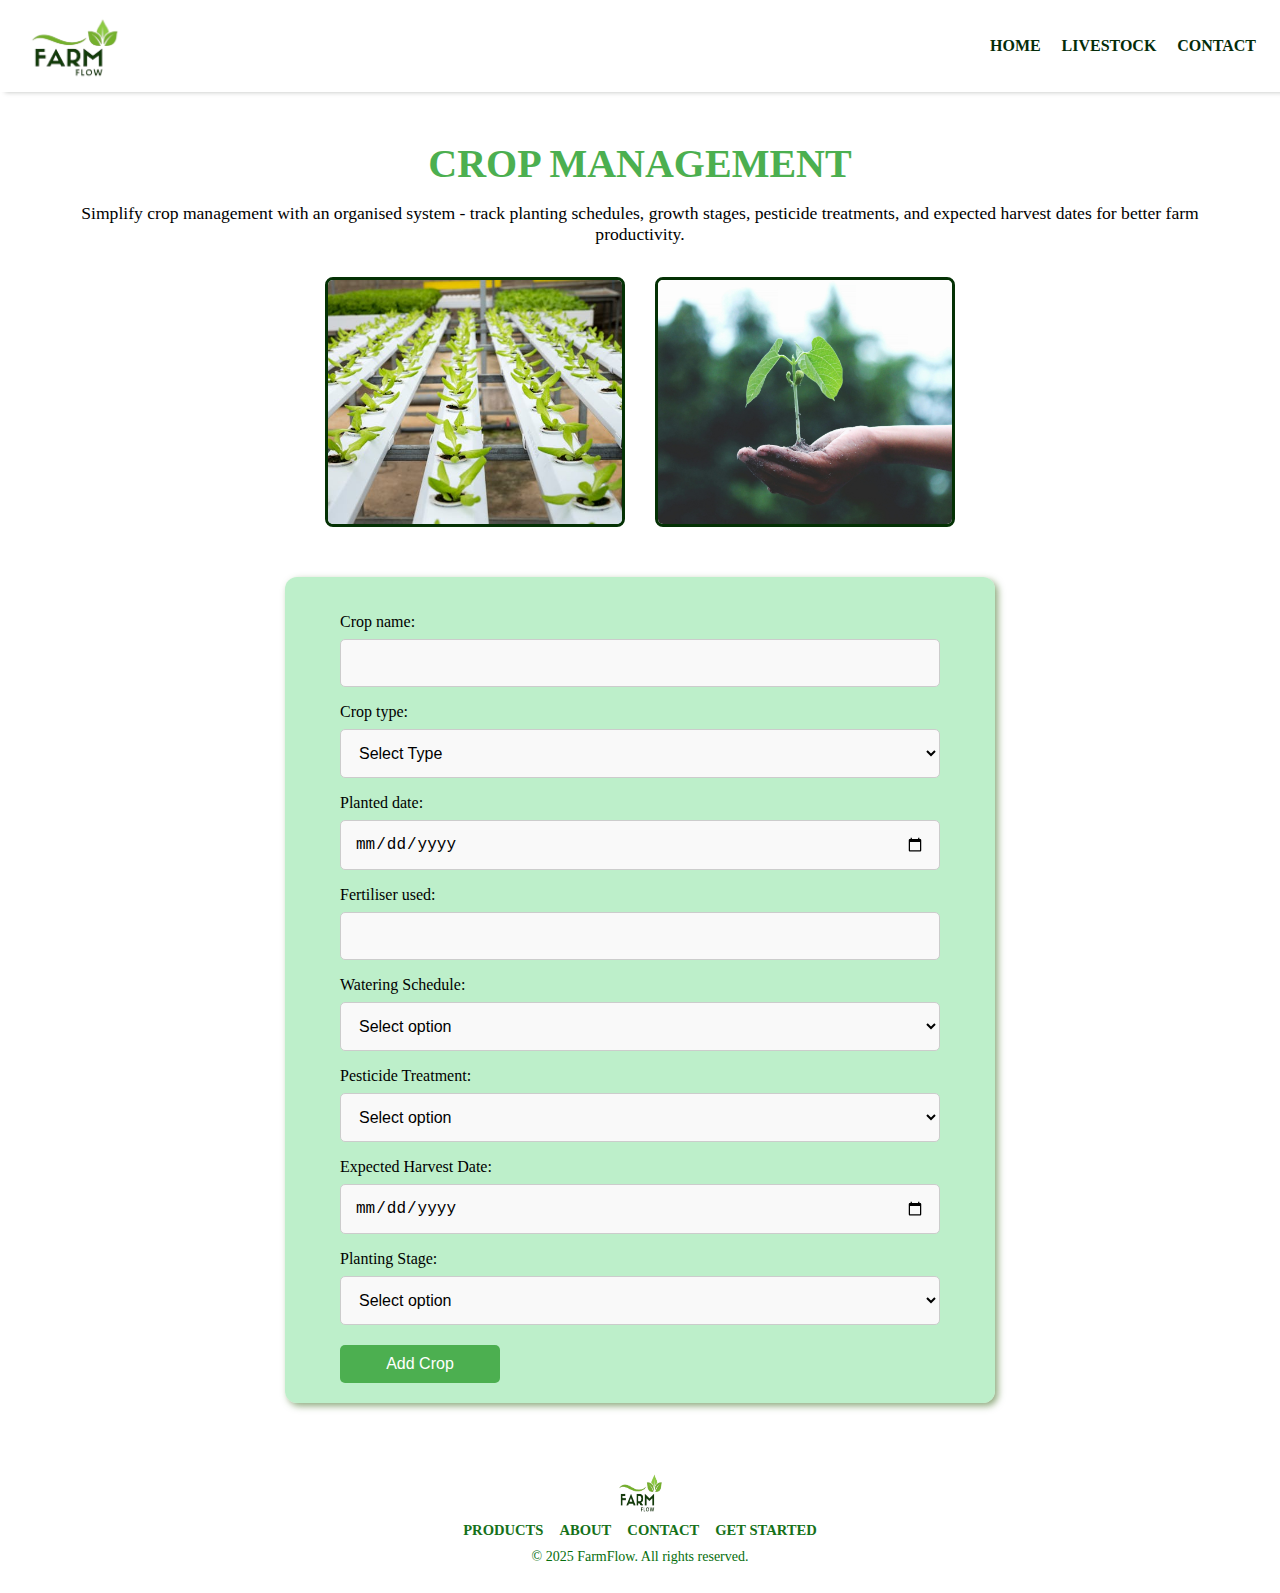
==== commit 1de118fa: "Add files via upload" ====
--- a/crop.html
+++ b/crop.html
@@ -11,69 +11,77 @@
 </head>
 
 <body>
-    <header>
-        <header>
-            <nav>
-                <img src="IMAGES/logo.jpg" class="logo">
-                <button class="menu-toggle" id="menuToggle"><i class="fas fa-bars"></i></button>
-                <ul class="nav-links">
-                    <li><a href="index.html">HOME</a></li>
-                    <li><a href="livestock.html">LIVESTOCK</a></li>
-                    <li><a href="#footer">CONTACT</a></li>
-                </ul>
-            </nav>
-        </header>
+      <!----------Nav Bar------------------------>
+      <header>
+        <nav>
+            <img src="IMAGES/fmd.png" class="logo">
+            <button class="menu-toggle" id="menuToggle">
+                <i class="fas fa-bars"></i>
+            </button>
+            <ul class="nav-links">
+                <li><a href="index.html">HOME</a></li>
+                <li><a href="livestock.html">LIVESTOCK</a></li>
+                <li><a href="#footer">CONTACT</a></li>
+            </ul>
+        </nav>
     </header>
     <section id="crop">
     <h1>CROP MANAGEMENT</h1>
     <p> Simplify crop management with an organised system - track planting schedules, growth stages, pesticide
-        treatments, and expected harvest dates for better farm productivity.</p>
-        <div class="crop-form">
-    <form action="">
-        <label for="crop-name">Crop name:</label>
-        <input type="text" name="crop-name" id="crop-name" required> <br>
+        treatments, and expected harvest dates for better farm productivity.
+    </p>
+    
+    <div class="livestock-images">
+        <img src="IMAGES/flow.jpg" alt="" width="300">
+        <img src="IMAGES/plant.jpg" alt="pig" width="300" height="250">
+    </div>
+    <div class="crop-form">
+    <form action="" id="cropForm">
+        <label for="cropName">Crop name:</label>
+        <input type="text" name="cropName" id="cropName" required> <br>
 
-        <label for="">Crop type:</label>
-        <select name="" id="">
+        <label for="cropType">Crop type:</label>
+        <select name="cropType" id="cropType">
             <option value="Select Type">Select Type</option>
             <option value="Grains">Grains </option>
             <option value="Fruits">Fruits</option>
             <option value="Vegetables">Vegetables</option>
         </select> <br>
 
-        <label for="planted">Planted date:</label>
-        <input type="date" name="planted" id="planted"> <br>
+        <label for="plantedDate">Planted date:</label>
+        <input type="date" name="plantedDate" id="plantedDate"> <br>
 
         <label for="fertilizer">Fertiliser used:</label>
         <input type="text" name="fertilizer" id="fertilizer"> <br>
 
 
-        <label for="">Watering Schedule:</label>
-        <select name="" id="">
+        <label for="wateringSchedule">Watering Schedule:</label>
+        <select name="wateringSchedule" id="wateringSchedule">
             <option value="Select Option">Select option</option>
             <option value="Daily">Daily</option>
             <option value="Weekly">Weekly</option>
             <option value="Monthly">Monthly</option>
         </select> <br>
 
-        <label for="">Pesticide Treatment:</label>
-        <select name="" id="">
+        <label for="pesticideTreatment">Pesticide Treatment:</label>
+        <select name="pesticideTreatment" id="pesticideTreatment">
             <option value="Select Option">Select option</option>
             <option value="Monthly">Monthly</option>
             <option value="Quarterly">Quarterly</option>
             <option value="Bi-annually">Bi-annually</option>
         </select> <br>
 
-        <label for="date">Expected Harvest Date:</label>
-        <input type="date" name="date" id="date"> <br>
+        <label for="harvestDate">Expected Harvest Date:</label>
+        <input type="date" name="harvestDate" id="harvestDate"> <br>
 
-        <label for="stage">Planting Stage:</label>
-        <select name="stage" id="stage">
+        <label for="plantingStage">Planting Stage:</label>
+        <select name="plantingStage" id="plantingStage">
             <option value="Select Option">Select option</option>
             <option value="Seedling">Seedling</option>
             <option value="Vegetative">Vegetative</option>
-            <option value="Harvesting">Harvesting</option> <br>
+            <option value="Harvesting">Harvesting</option>
         </select> <br>
+        
 
         <button type="submit">Add Crop</button>
 
@@ -84,7 +92,7 @@
     <footer class="footer" id="footer">
         <div class="container">
             <div class="footer-logo">
-                <img src="IMAGES/logo.jpg" alt=" Company logo" style="width: 50px; 
+                <img src="IMAGES/fmd.png" alt=" Company logo" style="width: 50px; 
                  height: 50px;"></a>
             </div>
 
--- a/style.css
+++ b/style.css
@@ -2,43 +2,34 @@
   margin: 0;
   padding: 0;
   box-sizing: border-box;
-  font-family: "Segoe UI", Tahoma, Geneva, Verdana, sans-serif;
-}
-
-body {
-  width: 100%;
-}
-
+}
 /* NavBar */
 nav {
   display: flex;
   justify-content: space-between;
   align-items: center;
-  padding: 1rem 1rem;
+  padding: 0.5rem 1.5rem;
   background-color: white;
   position: relative;
-  box-shadow: 5px 0px 5px #21d62d;
-}
-
+  box-shadow: 5px 0px 5px #020f0345;
+}
 .nav-links {
   display: flex;
   align-items: center;
-  gap: 1rem;
+  gap: 1.3rem;
   list-style: none;
 }
-
 .nav-links li a {
   color: rgb(4, 44, 9);
   text-decoration: none;
-  font-size: 15px;
+  font-size: 16px;
   font-weight: 700;
-}
-
+  transition: color 0.5s ease;
+}
 .nav-links li a:hover,
 .nav-links li a.active {
   color: rgb(80, 219, 52);
 }
-
 .logo {
   width: 100px;
 }
@@ -49,12 +40,13 @@
   border: none;
   cursor: pointer;
   color: rgb(4, 44, 9);
-  transition: transform 0.3s ease-in-out;
+  transition: transform 0.5s ease-in-out;
 }
 .menu-toggle:hover{
   transform: scale(1.1);
 }
-/* FontAwesome 'X' icon */
+
+/* FontAwesome Closing icon */
 .menu-toggle.active i::before {
   content: "\f00d"; 
   font-size: 28px;
@@ -64,7 +56,6 @@
 /* Hero Section */
 .hero {
   background-image: url(IMAGES/back3.jpg);
-  position: relative;
   height: 80vh;
   width: auto;
   display: flex;
@@ -76,7 +67,6 @@
   text-align: center;
   padding: 20px;
 }
-
 .btn { 
   display: inline-block;
   background-color: #1c9524;
@@ -201,7 +191,7 @@
   padding: 1rem;
   border-radius: 15px;
   cursor: pointer;
-  box-shadow: 6px 6px 10px rgba(38, 85, 6, 0.582);
+  box-shadow: 6px 6px 10px rgba(38, 85, 6, 0.183);
   background-color: rgb(255, 255, 255);
   text-align: center;
   transition: transform 0.3s ease-in-out;
@@ -218,6 +208,7 @@
 
 .feature h3 {
   font-size: 20px;
+  margin: 10px 0;
   color: #052b08;
 }
 
@@ -229,10 +220,9 @@
 .cta {
   text-align: center;
   padding: 40px;
-  background: #066e0e;
+  background: linear-gradient(135deg, #06690e, #0a8c1a, #06690e);
   color: white;
 }
-
 .cta button {
   padding: 10px 20px;
   border: none;
@@ -242,112 +232,101 @@
   font-weight: 600;
   margin: 10px;
   border-radius: 5px;
-}
-
+  cursor: pointer;
+  transition: all 0.5s ease;
+}
 .cta button:hover {
   background-color: rgb(7, 68, 31);
   color: rgb(255, 255, 255);
-}
-
+  transform: scale(1.05);
+}
 /* Contact */
 .contact {
-  background-image: url(IMAGES/farm.jpg);
+  background-image: url("IMAGES/farm.jpg");
   padding: 30px;
   color: white;
-  margin-top: 20px;
-  position: relative;
-  height: 50vh;
-  width: auto;
-  flex-direction: column;
-  justify-content: center;
+  text-align: center;
   background-repeat: no-repeat;
   background-size: cover;
-}
-
+  position: relative;
+}
+.contact::before {
+  content: '';
+  position: absolute;
+  top: 0;
+  left: 0;
+  right: 0;
+  bottom: 0;
+  background: rgba(0, 0, 0, 0.5);
+  z-index: 1;
+}
+.contact h2, .contact h3,
+.contact p, .contact-form, .social-links, iframe{
+  position: relative;
+  z-index: 2;
+}
 .contact h2 {
   font-size: 3rem;
-  font-style: italic;
-}
-
+  text-align: center;
+  margin: 10px 0;
+}
 .contact p {
   font-size: 1.1rem;
   color: white;
-  text-shadow: 3px 2px 5px black;
+  margin: 10px 0;
+}
+.social-links {
+  display: flex;
+  gap: 15px;
+  margin-top: 20px;
+  justify-content: center;
+}
+.social-links a {
+  color: white;
+  font-size: 1.5rem;
+  transition: color 0.3s ease;
+}
+.social-links a:hover {
+  color: #6dde71;
+}
+.map {
+  margin-top: 20px;
+  width: 100%;
+  height: 300px;
+  border-radius: 10px;
+  border: none;
+  overflow: hidden;
 }
 
 
 /* footer */
 .footer {
   background-color: white;
-  color: #158211;
+  color: #0f640c;
   padding: 1rem;
   text-align: center;
 }
-
 .footer-nav ul {
   list-style: none;
   display: flex;
   justify-content: center;
   gap: 1rem;
 }
-
 .footer-nav ul li a {
   text-decoration: none;
   color: #167119;
-  font-size: 0.7rem;
+  font-size: 14.6px;
   font-weight: 600;
 }
-
 .footer-nav ul li a:hover {
   color: #091a01;
 }
-
-p {
-  font-size: 10px;
+.footer p { 
+  font-size: 14px;
   margin: 0;
   padding: 10px;
   color: #066e0d;
 }
-
-
-/* Get Started Dropdown */
-
-.dropdown {
-    position: relative; 
-}
-
-#dropdown-menu {
-    display: none;  
-    position: absolute;
-    background-color: #1c9524;
-    width: 100%;
-    top: 200%;
-    left: 0;   
-    list-style-type: none;
-    padding: 10px;
-    margin: 0;
-    z-index: 1;
-}
-
-.dropdown:hover #dropdown-menu,
-.dropdown:focus-within #dropdown-menu {
-    display: block;  
-}
-
-#dropdown-menu li {
-    padding: 8px 12px;
-}
-
-#dropdown-menu a {
-    color:  rgb(4, 44, 9);
-    text-decoration: none;
-}
-
-#dropdown-menu a:hover, #dropdown-menu a:focus  {
-    background-color: rgb(7, 68, 31);
-  color: rgb(255, 255, 255);
-}
-
 
 /* livestock and crop */
 
@@ -384,32 +363,29 @@
   display: flex;
   justify-content: center;
   gap: 30px;
-  margin-bottom: 60px;
-}
-
+  margin-bottom: 50px;
+}
 .livestock-images img {
   width: 300px;
   border-radius: 8px;
   object-fit: cover;
-}
-
+  border: 3px solid rgb(4, 49, 4);
+}
 .livestock-form,
 .crop-form {
   background-color: rgba(157, 231, 177, 0.678);
-  box-shadow: 6px 6px 10px rgb(38, 85, 6);
+  box-shadow: 3px 3px 7px rgba(41, 92, 7, 0.523);
   width: 60%;
   margin: 0 auto;
   padding: 20px;
   border-radius: 12px;
 }
-
 .livestock-form form,
 .crop-form form {
   max-width: 600px;
   margin: 0 auto;
   text-align: left;
 }
-
 .livestock-form form label,
 .crop-form form label {
   display: block;
@@ -417,7 +393,6 @@
   margin-top: 1rem;
   color: #000;
 }
-
 .livestock-form form select,
 .livestock-form form input,
 .crop-form form select,
@@ -437,11 +412,12 @@
   background-color: #4caf50;
   color: white;
   border: none;
-  padding: 16px 32px;
-  font-size: 1.2rem;
+  padding: 10px 5px;
+  font-size: 16px;
+  width: 160px;
   border-radius: 5px;
   cursor: pointer;
-  margin-top: 32px;
+  margin-top: 20px;
   transition: background-color 0.3s ease;
 }
 
@@ -455,13 +431,12 @@
   .nav-links {
     display: none;
     flex-direction: column;
-    /* align-items: center; */
     position: absolute;
-    top: 97px;
+    top: 90px;
     right: 0;
     background: white;
     width: 100%;
-    box-shadow: 0 4px 6px rgba(0, 0, 0, 0.842);
+    box-shadow: 0 2px 3px rgba(0, 0, 0, 0.557);
     padding: 10px 10px 20px 10px;
     z-index: 10;
   }
@@ -504,35 +479,31 @@
     width: 100%;
   } 
   
-  
   /* livestock and crop */
   .livestock-images {
-    display: flex;
     flex-direction: column;
     flex-wrap: wrap;
     justify-content: center;
-    gap: 30px;
     margin-bottom: 60px;
   }
-
+  .livestock-images img{
+    width: 100%;
+  }
   .livestock-form,
-.crop-form {
-  width: 100%;
-}
-
-.livestock-form form select,
-.livestock-form form input,
-.crop-form form select,
-.crop-form form input {
-  padding: 10px;
-  font-size: 0.8rem;
-}
-
-.livestock-form button,
-.crop-form button {
-  padding: 10px 20px;
-  margin-top: 16px;
-}
-
-
-}
+  .crop-form {
+    width: 100%;
+  }
+  .livestock-form form select,
+  .livestock-form form input,
+  .crop-form form select,
+  .crop-form form input {
+    padding: 10px;
+    font-size: 0.8rem;
+  }
+  .livestock-form button,
+  .crop-form button {
+    padding: 10px 20px;
+    margin-top: 16px;
+    font-size: 16px;
+  }
+}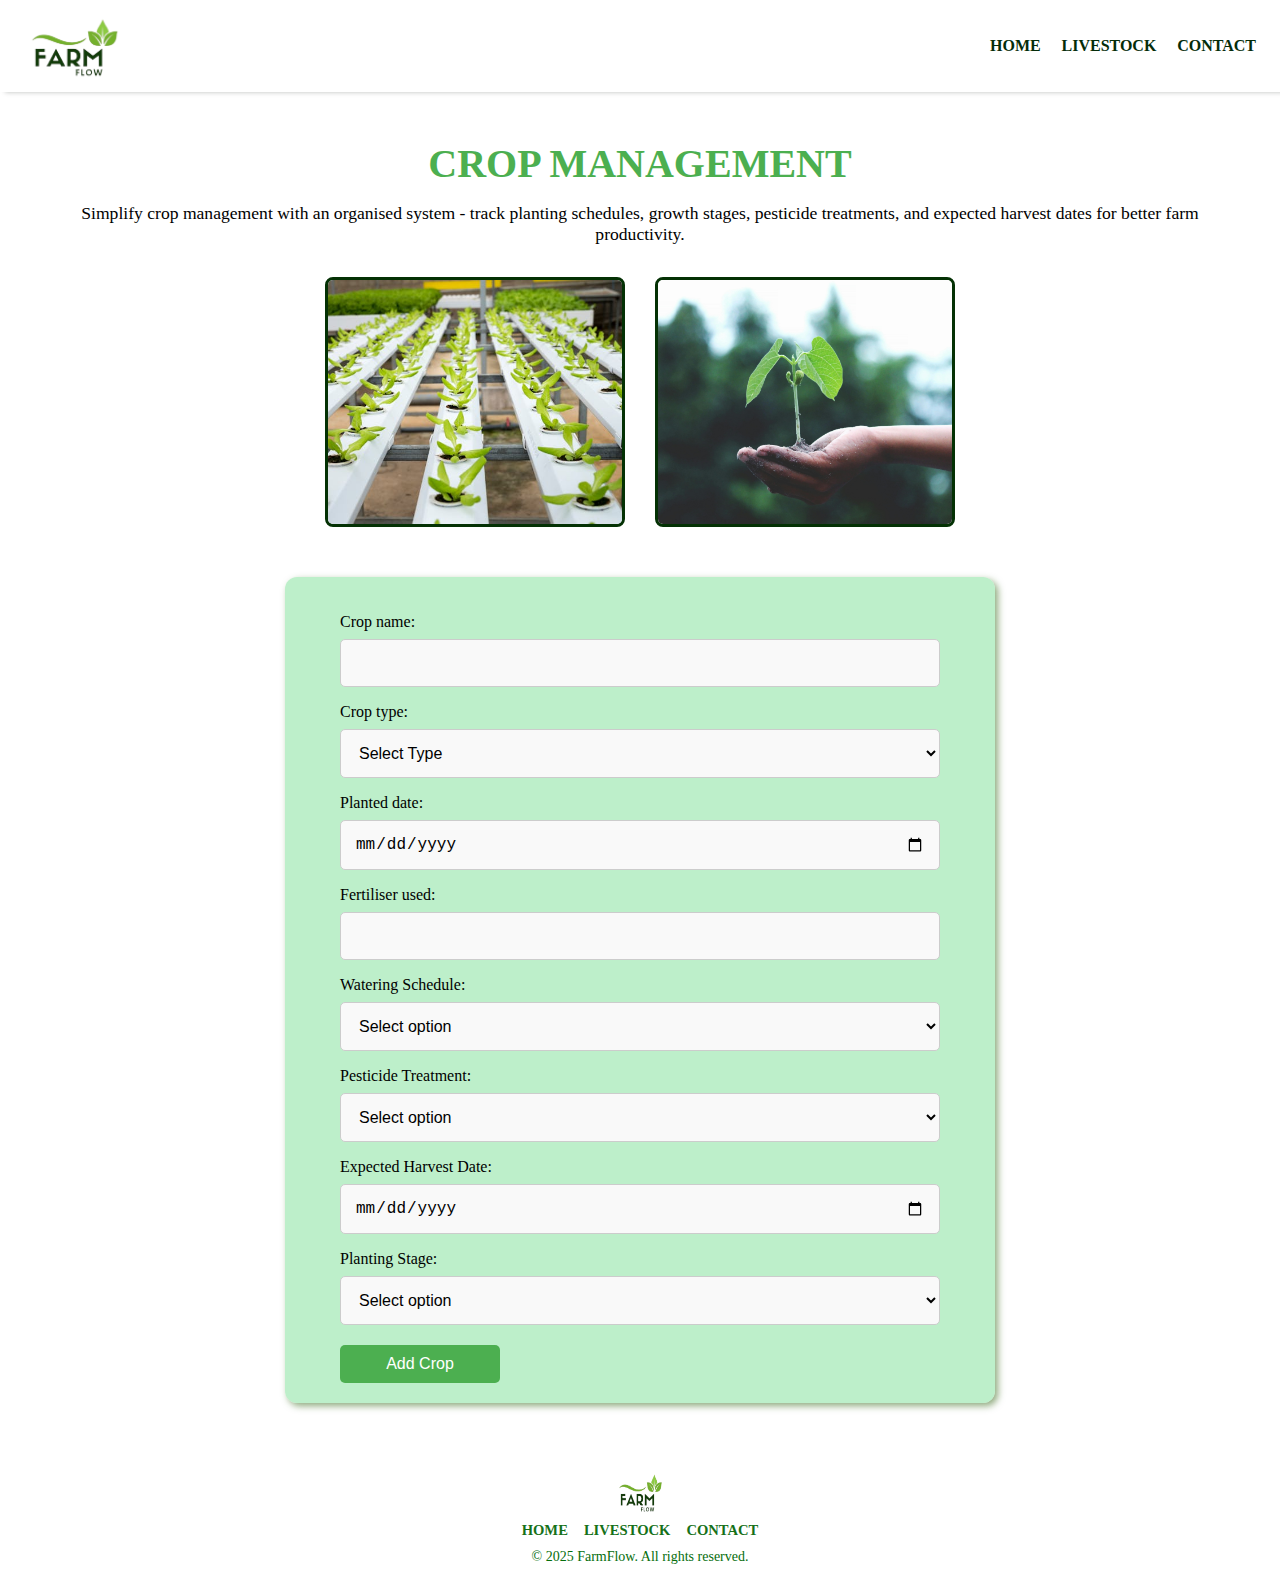
==== commit bf9cf89e: "Update crop.html" ====
--- a/crop.html
+++ b/crop.html
@@ -98,10 +98,10 @@
 
             <div class="footer-nav">
                 <ul>
-                    <li><a href="#products">PRODUCTS</a></li>
-                    <li><a href="#about">ABOUT</a></li>
+                    <li><a href="index.html">HOME</a></li>
+                    <li><a href="livestock.html">LIVESTOCK</a></li>
                     <li><a href="#contact">CONTACT</a></li>
-                    <li><a href="#cta">GET STARTED</a></li>
+                    
                 </ul>
             </div>
 
--- a/style.css
+++ b/style.css
@@ -93,7 +93,7 @@
 }
 
 .hero h1 {
-  font-size: 2.5rem;
+  font-size: 1.67rem;
   color: #1c9524;
 }
 
@@ -101,17 +101,6 @@
   font-size: 1rem;
   color: #052b08;
   margin-bottom: 2rem;
-}
-.flower-container {
-  position: absolute;
-  top: 10vh;
-  left: 50%;
-  transform: translateX(-50%);
-}
-
-.flower {
-  width: 25px;
-  transition: transform 0.2s ease;
 }
 
 /* About Section */
@@ -132,6 +121,7 @@
 .about-content h2 {
   color: #156c23;
   margin-bottom: 15px;
+  font-size: 1.2rem;
 }
 .about-content p {
   color: #555;
@@ -266,7 +256,7 @@
   z-index: 2;
 }
 .contact h2 {
-  font-size: 3rem;
+  font-size: 1.2rem;
   text-align: center;
   margin: 10px 0;
 }
@@ -506,4 +496,4 @@
     margin-top: 16px;
     font-size: 16px;
   }
-}+}
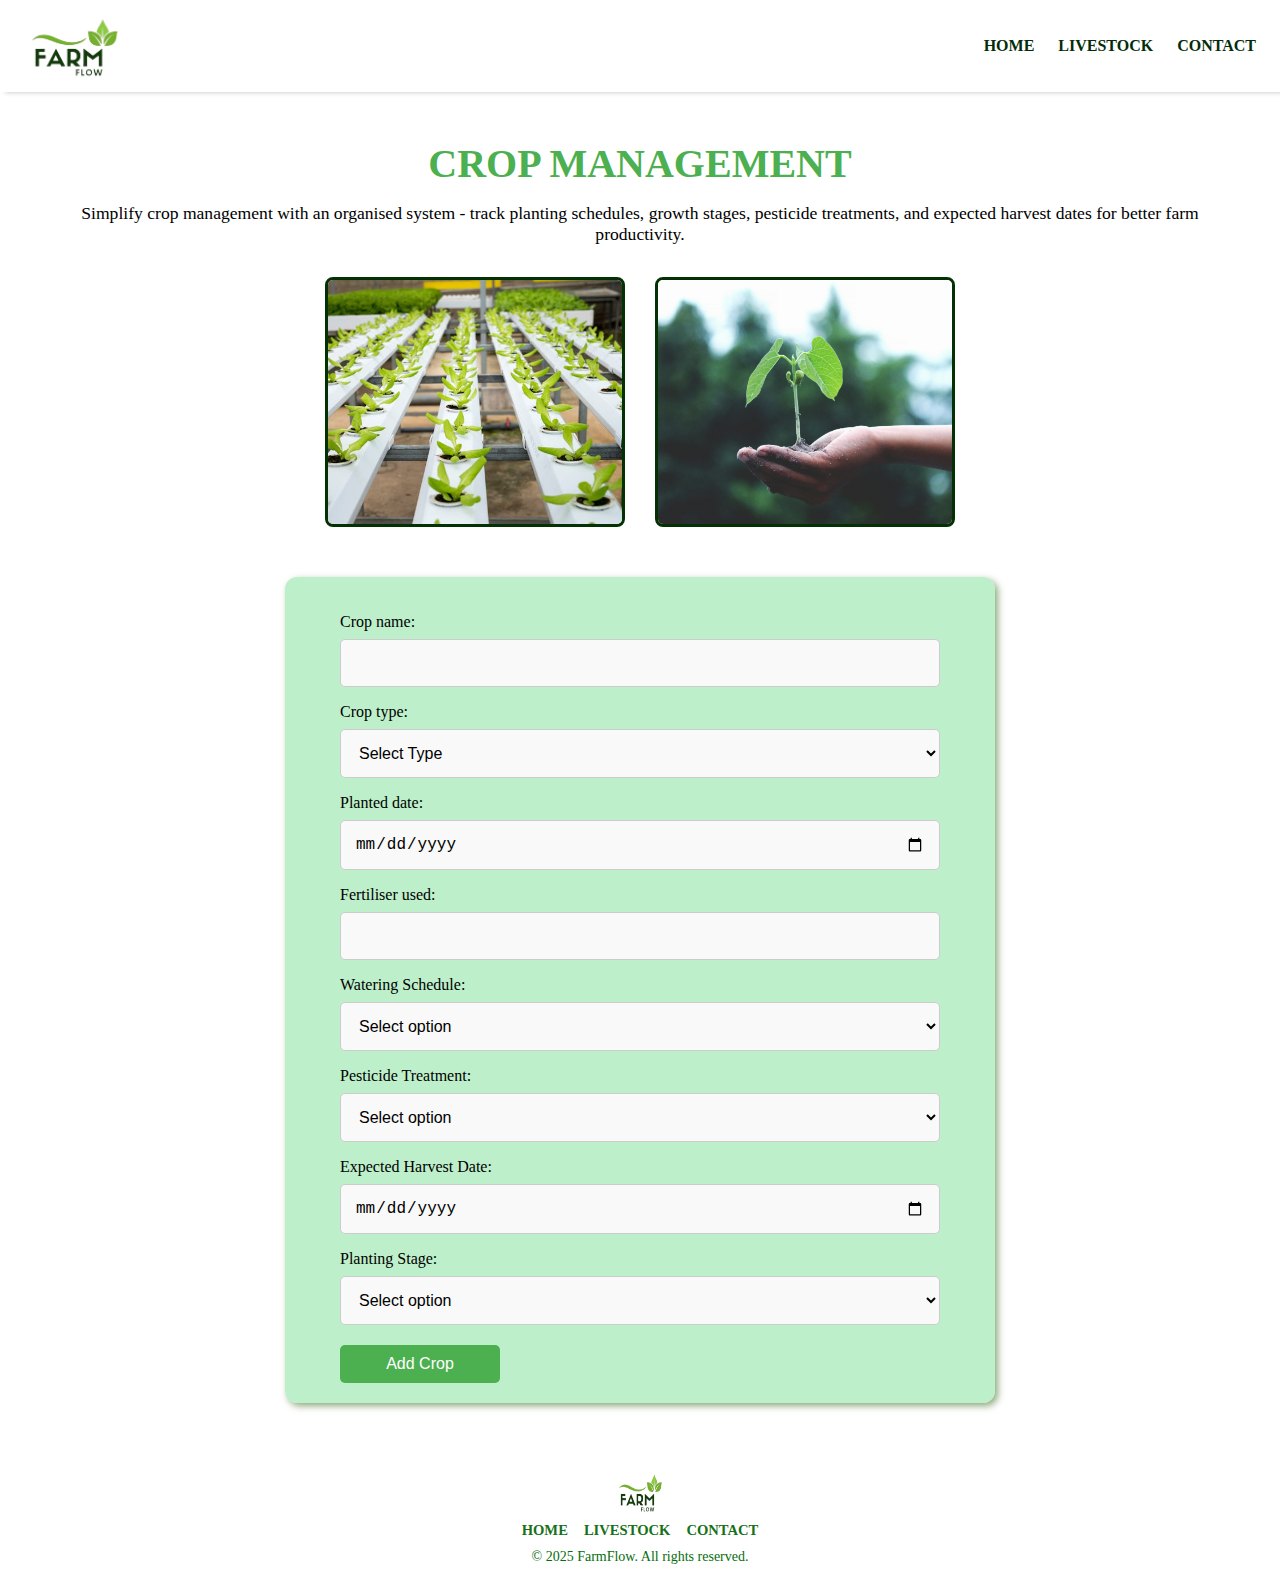
==== commit dfc3efbe: "Add files via upload" ====
--- a/crop.html
+++ b/crop.html
@@ -101,7 +101,6 @@
                     <li><a href="index.html">HOME</a></li>
                     <li><a href="livestock.html">LIVESTOCK</a></li>
                     <li><a href="#contact">CONTACT</a></li>
-                    
                 </ul>
             </div>
 
--- a/style.css
+++ b/style.css
@@ -3,6 +3,7 @@
   padding: 0;
   box-sizing: border-box;
 }
+
 /* NavBar */
 nav {
   display: flex;
@@ -12,11 +13,12 @@
   background-color: white;
   position: relative;
   box-shadow: 5px 0px 5px #020f0345;
+  transition: background-color 0.3s ease-in-out;
 }
 .nav-links {
   display: flex;
   align-items: center;
-  gap: 1.3rem;
+  gap: 1.5em;
   list-style: none;
 }
 .nav-links li a {
@@ -40,10 +42,11 @@
   border: none;
   cursor: pointer;
   color: rgb(4, 44, 9);
-  transition: transform 0.5s ease-in-out;
+  transition: transform 0.5s ease-in-out, color 0.3s ease-in-out;
 }
 .menu-toggle:hover{
   transform: scale(1.1);
+  color: rgb(229, 134, 33);
 }
 
 /* FontAwesome Closing icon */
@@ -51,6 +54,7 @@
   content: "\f00d"; 
   font-size: 28px;
   color: rgb(229, 134, 33);
+  transition: color 0.3s ease-in-out;
 }
 
 /* Hero Section */
@@ -76,14 +80,12 @@
   font-weight: bold;
   color: rgb(250, 245, 245);
   border-radius: 5px;
-  transition: 0.3s;
-}
-
+  transition: 0.3s ease-in;
+}
 .btn:hover {
   background-color: rgb(7, 68, 31);
   color: rgb(255, 255, 255);
 }
-
 .text-background {
   background-color: rgba(244, 240, 242, 0.678);
   width: auto;
@@ -91,16 +93,15 @@
   padding: 2rem;
   border-radius: 20px;
 }
-
 .hero h1 {
-  font-size: 1.67rem;
+  font-size: 2rem;
   color: #1c9524;
 }
-
 .hero p {
-  font-size: 1rem;
+  font-size: 1.1rem;
   color: #052b08;
-  margin-bottom: 2rem;
+  margin-top: 1rem;
+  margin-bottom: 1rem;
 }
 
 /* About Section */
@@ -121,7 +122,7 @@
 .about-content h2 {
   color: #156c23;
   margin-bottom: 15px;
-  font-size: 1.2rem;
+  font-size: 1.5rem;
 }
 .about-content p {
   color: #555;
@@ -165,7 +166,6 @@
   color: #1c9524;
   font-size: 20px;
 }
-
 .feature-list {
   display: flex;
   justify-content: center;
@@ -174,14 +174,13 @@
   padding: 2rem 1rem;
   background-color: white;
 }
-
 .feature {
   width: calc(100% / 3 - 1rem);
   min-width: 200px;
   padding: 1rem;
   border-radius: 15px;
   cursor: pointer;
-  box-shadow: 6px 6px 10px rgba(38, 85, 6, 0.183);
+  box-shadow: 1px 2px 10px rgba(38, 85, 6, 0.235);
   background-color: rgb(255, 255, 255);
   text-align: center;
   transition: transform 0.3s ease-in-out;
@@ -189,28 +188,26 @@
 .feature:hover {
   transform: scale(1.03);
 }
-
 .feature img {
   width: 80%;
   border-radius: 15px;
   object-fit: cover;
 }
-
 .feature h3 {
   font-size: 20px;
   margin: 10px 0;
-  color: #052b08;
-}
-
+  color: #177a1e;
+}
 .feature p {
-  font-size: 15px;
+  font-size: 16px;
+  color: #000;
 }
 
 /* Call to Action */
 .cta {
   text-align: center;
   padding: 40px;
-  background: linear-gradient(135deg, #06690e, #0a8c1a, #06690e);
+  background: linear-gradient(135deg, #06610d, #0a8c1a, #06610d);
   color: white;
 }
 .cta button {
@@ -256,8 +253,13 @@
   z-index: 2;
 }
 .contact h2 {
+  font-size: 1.5rem;
+  text-align: center;
+  margin: 10px 0;
+}
+.contact h3{
   font-size: 1.2rem;
-  text-align: center;
+  color: #54b857;
   margin: 10px 0;
 }
 .contact p {
@@ -319,7 +321,6 @@
 }
 
 /* livestock and crop */
-
 #add-animal,
 #crop {
   padding: 48px;
@@ -416,6 +417,34 @@
   background-color: #45a049;
 }
 
+/* Back to Top Button */
+#backToTop {
+  display: none;
+  position: fixed;
+  bottom: 20px;
+  right: 20px;
+  z-index: 1000;
+  padding: 10px 15px;
+  font-size: 18px;
+  font-weight: bold;
+  color: white;
+  background-color: #4CAF50;
+  border: none;
+  border-radius: 50%;
+  cursor: pointer;
+  box-shadow: 0 4px 8px rgba(0, 0, 0, 0.2); 
+  transition: background-color 0.3s ease, transform 0.3s ease;
+}
+
+#backToTop:hover {
+  background-color: #45a049; 
+  transform: scale(1.1);
+}
+
+#backToTop:active {
+  background-color: #3d8b40;
+  transform: scale(0.95);
+}
 
 @media (max-width: 768px) {
   .nav-links {
@@ -496,4 +525,4 @@
     margin-top: 16px;
     font-size: 16px;
   }
-}
+}